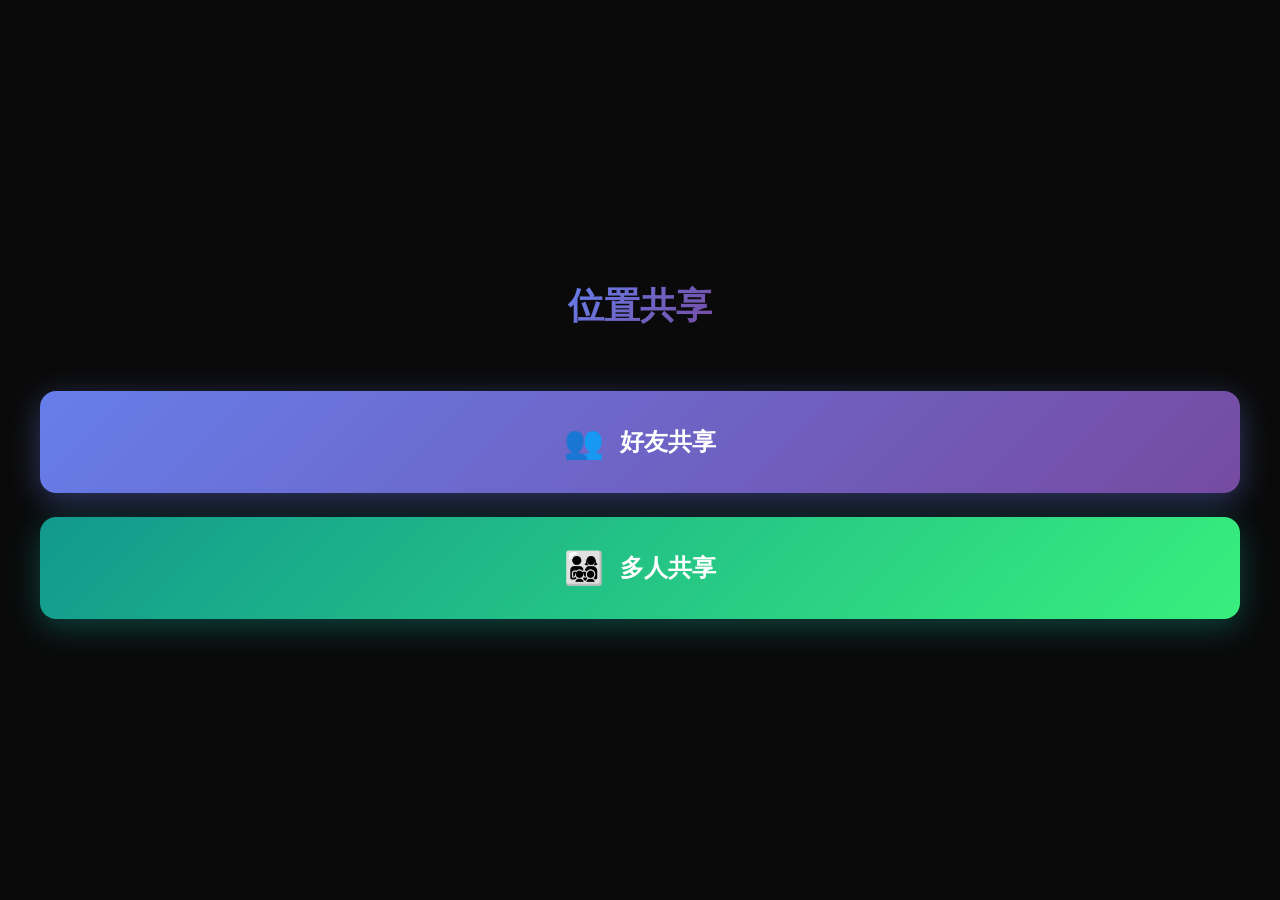
==== app/src/main/assets/web/index.html @ d7f30a49 "Initial commit: Location Share App" ====
<!DOCTYPE html>
<html lang="zh-CN">
<head>
    <meta charset="UTF-8">
    <meta name="viewport" content="width=device-width, initial-scale=1.0, user-scalable=no">
    <title>位置共享</title>
    <link rel="stylesheet" href="style.css">
</head>
<body>
    <div id="app">
        <!-- 主菜单 -->
        <div id="main-menu" class="page active">
            <h1 class="title">位置共享</h1>
            <div class="menu-buttons">
                <button class="btn-primary" onclick="enterPairMode()">
                    <span class="icon">👥</span>
                    <span class="text">好友共享</span>
                </button>
                <button class="btn-secondary" onclick="enterMultiMode()">
                    <span class="icon">👨‍👩‍👧‍👦</span>
                    <span class="text">多人共享</span>
                </button>
            </div>
        </div>

        <!-- 好友模式 -->
        <div id="pair-mode" class="page">
            <div class="header">
                <button class="btn-back" onclick="backToMenu()">← 返回</button>
                <h2>好友共享</h2>
            </div>

            <div class="content">
                <div class="input-group">
                    <input type="text" id="userName" placeholder="你的名字" maxlength="10">
                </div>

                <div class="action-buttons">
                    <button class="btn-action" onclick="generatePairCode()">生成配对码</button>
                    <button class="btn-action" onclick="showInputCode()">输入配对码</button>
                </div>

                <div id="pair-code-display" class="code-display hidden">
                    <div class="code">----</div>
                    <div class="hint">告诉对方输入此配对码添加你为好友</div>
                </div>

                <div class="friends-section">
                    <div class="section-header" onclick="toggleFriends()">
                        <span>好友列表</span>
                        <span id="friend-count">(0)</span>
                        <span id="expand-icon">▼</span>
                    </div>
                    <div id="friends-list" class="friends-list">
                        <!-- 好友列表动态生成 -->
                    </div>
                </div>

                <div class="share-controls">
                    <button id="btn-share" class="btn-share" onclick="toggleSharing()">开始共享</button>
                    <button id="btn-stop" class="btn-stop hidden" onclick="stopSharing()">停止共享</button>
                </div>
            </div>
        </div>

        <!-- 多人模式 -->
        <div id="multi-mode" class="page">
            <div class="header">
                <button class="btn-back" onclick="backToMenu()">← 返回</button>
                <h2>多人共享</h2>
            </div>

            <div class="content">
                <div class="input-group">
                    <input type="text" id="multiUserName" placeholder="你的名字" maxlength="10">
                </div>
                <div class="input-group">
                    <input type="text" id="roomId" placeholder="房间号" maxlength="20">
                </div>

                <div class="share-controls">
                    <button id="btn-multi-share" class="btn-share" onclick="startMultiSharing()">加入房间</button>
                    <button id="btn-multi-stop" class="btn-stop hidden" onclick="stopSharing()">退出房间</button>
                </div>
            </div>
        </div>

        <!-- 地图容器（浮动在底部） -->
        <div id="map-container" class="map-container hidden">
            <div class="map-controls">
                <button class="btn-map-control" onclick="toggleFollow()">
                    <span id="follow-icon">📍</span>
                </button>
            </div>
        </div>
    </div>

    <!-- 输入配对码弹窗 -->
    <div id="input-code-modal" class="modal hidden">
        <div class="modal-content">
            <h3>输入配对码</h3>
            <input type="number" id="input-code" placeholder="6位数字" maxlength="6">
            <div class="modal-buttons">
                <button onclick="hideModal()">取消</button>
                <button onclick="submitPairCode()">添加</button>
            </div>
        </div>
    </div>

    <!-- 状态提示 -->
    <div id="toast" class="toast hidden"></div>

    <script src="app.js"></script>
</body>
</html>
---- app/src/main/assets/web/style.css ----
* {
    margin: 0;
    padding: 0;
    box-sizing: border-box;
}

body {
    font-family: -apple-system, BlinkMacSystemFont, 'Segoe UI', Roboto, sans-serif;
    background: #0a0a0a;
    color: #fff;
    height: 100vh;
    overflow: hidden;
}

#app {
    height: 100vh;
    position: relative;
}

/* 页面切换 */
.page {
    position: fixed;
    top: 0;
    left: 0;
    width: 100%;
    height: 100%;
    display: none;
    flex-direction: column;
    background: #0a0a0a;
    z-index: 10;
}

.page.active {
    display: flex;
}

/* 非主菜单页面留出底部地图空间 */
.page:not(#main-menu) {
    height: 55%;
    overflow-y: auto;
}

/* 主菜单 - 全屏 */
#main-menu {
    justify-content: center;
    align-items: center;
    padding: 40px;
    height: 100% !important;
}

.title {
    font-size: 36px;
    font-weight: bold;
    margin-bottom: 60px;
    text-align: center;
    background: linear-gradient(135deg, #667eea 0%, #764ba2 100%);
    -webkit-background-clip: text;
    -webkit-text-fill-color: transparent;
}

.menu-buttons {
    width: 100%;
    display: flex;
    flex-direction: column;
    gap: 24px;
}

.menu-buttons button {
    width: 100%;
    padding: 32px;
    border: none;
    border-radius: 16px;
    font-size: 24px;
    font-weight: 600;
    color: #fff;
    display: flex;
    align-items: center;
    justify-content: center;
    gap: 16px;
    cursor: pointer;
    transition: transform 0.2s, box-shadow 0.2s;
}

.menu-buttons button:active {
    transform: scale(0.98);
}

.btn-primary {
    background: linear-gradient(135deg, #667eea 0%, #764ba2 100%);
    box-shadow: 0 8px 32px rgba(102, 126, 234, 0.4);
}

.btn-secondary {
    background: linear-gradient(135deg, #11998e 0%, #38ef7d 100%);
    box-shadow: 0 8px 32px rgba(17, 153, 142, 0.4);
}

.icon {
    font-size: 32px;
}

/* 子页面 */
.header {
    display: flex;
    align-items: center;
    padding: 16px 20px;
    border-bottom: 1px solid #222;
    background: #111;
}

.header h2 {
    flex: 1;
    text-align: center;
    font-size: 18px;
    font-weight: 600;
}

.btn-back {
    background: none;
    border: none;
    color: #667eea;
    font-size: 16px;
    cursor: pointer;
    padding: 8px;
}

.content {
    flex: 1;
    padding: 20px;
    overflow-y: auto;
}

/* 输入框 */
.input-group {
    margin-bottom: 16px;
}

.input-group input {
    width: 100%;
    padding: 16px 20px;
    border: 1px solid #333;
    border-radius: 12px;
    background: #1a1a1a;
    color: #fff;
    font-size: 16px;
    outline: none;
    transition: border-color 0.2s;
}

.input-group input:focus {
    border-color: #667eea;
}

.input-group input::placeholder {
    color: #666;
}

/* 操作按钮 */
.action-buttons {
    display: flex;
    gap: 12px;
    margin-bottom: 20px;
}

.btn-action {
    flex: 1;
    padding: 16px;
    border: 1px solid #444;
    border-radius: 12px;
    background: #1a1a1a;
    color: #fff;
    font-size: 15px;
    cursor: pointer;
    transition: all 0.2s;
}

.btn-action:active {
    background: #2a2a2a;
}

/* 配对码显示 */
.code-display {
    background: linear-gradient(135deg, #1a1a2e 0%, #16213e 100%);
    border-radius: 16px;
    padding: 24px;
    margin-bottom: 20px;
    text-align: center;
    border: 1px solid #333;
}

.code-display.hidden {
    display: none;
}

.code {
    font-size: 48px;
    font-weight: bold;
    color: #38ef7d;
    letter-spacing: 8px;
    margin-bottom: 8px;
    font-family: 'Courier New', monospace;
}

.hint {
    font-size: 13px;
    color: #888;
}

/* 好友列表 */
.friends-section {
    background: #1a1a1a;
    border-radius: 16px;
    overflow: hidden;
    margin-bottom: 20px;
}

.section-header {
    display: flex;
    align-items: center;
    padding: 16px 20px;
    cursor: pointer;
    user-select: none;
}

.section-header span:first-child {
    flex: 1;
    font-weight: 600;
}

.section-header span:last-child {
    color: #666;
    transition: transform 0.2s;
}

.friends-list {
    max-height: 200px;
    overflow-y: auto;
}

.friends-list.collapsed {
    display: none;
}

.friend-item {
    display: flex;
    align-items: center;
    padding: 14px 20px;
    border-top: 1px solid #2a2a2a;
    cursor: pointer;
    transition: background 0.2s;
}

.friend-item:hover {
    background: #252525;
}

.friend-item.selected {
    background: rgba(102, 126, 234, 0.2);
}

.friend-avatar {
    width: 40px;
    height: 40px;
    border-radius: 50%;
    background: linear-gradient(135deg, #667eea 0%, #764ba2 100%);
    display: flex;
    align-items: center;
    justify-content: center;
    font-size: 18px;
    margin-right: 14px;
}

.friend-info {
    flex: 1;
}

.friend-name {
    font-weight: 500;
    margin-bottom: 2px;
}

.friend-status {
    font-size: 12px;
    color: #666;
}

.friend-delete {
    color: #ff4757;
    padding: 8px 12px;
    cursor: pointer;
}

/* 共享控制 */
.share-controls {
    display: flex;
    gap: 12px;
}

.btn-share, .btn-stop {
    flex: 1;
    padding: 18px;
    border: none;
    border-radius: 12px;
    font-size: 16px;
    font-weight: 600;
    color: #fff;
    cursor: pointer;
    transition: all 0.2s;
}

.btn-share {
    background: linear-gradient(135deg, #667eea 0%, #764ba2 100%);
}

.btn-share:disabled {
    background: #333;
    color: #666;
}

.btn-stop {
    background: #ff4757;
}

.hidden {
    display: none !important;
}

/* 地图容器显示 */
.map-container.visible {
    display: block !important;
}

/* 地图容器 */
.map-container {
    position: absolute;
    bottom: 0;
    left: 0;
    right: 0;
    height: 45%;
    background: #1a1a1a;
    border-radius: 24px 24px 0 0;
    overflow: hidden;
    z-index: 1;
}

/* 地图容器显示 */
.map-container.visible {
    display: block !important;
}

.map-controls {
    position: absolute;
    right: 16px;
    bottom: 100px;
    z-index: 100;
}

.btn-map-control {
    width: 48px;
    height: 48px;
    border-radius: 50%;
    border: none;
    background: #fff;
    box-shadow: 0 4px 16px rgba(0,0,0,0.3);
    font-size: 24px;
    cursor: pointer;
    display: flex;
    align-items: center;
    justify-content: center;
}

/* 弹窗 */
.modal {
    position: fixed;
    top: 0;
    left: 0;
    width: 100%;
    height: 100%;
    background: rgba(0,0,0,0.8);
    display: flex;
    align-items: center;
    justify-content: center;
    z-index: 1000;
}

.modal-content {
    background: #1a1a1a;
    border-radius: 20px;
    padding: 28px;
    width: 80%;
    max-width: 320px;
}

.modal-content h3 {
    margin-bottom: 20px;
    text-align: center;
}

.modal-content input {
    width: 100%;
    padding: 16px;
    border: 1px solid #333;
    border-radius: 12px;
    background: #0a0a0a;
    color: #fff;
    font-size: 24px;
    text-align: center;
    letter-spacing: 4px;
    margin-bottom: 20px;
}

.modal-buttons {
    display: flex;
    gap: 12px;
}

.modal-buttons button {
    flex: 1;
    padding: 14px;
    border: none;
    border-radius: 12px;
    font-size: 16px;
    cursor: pointer;
}

.modal-buttons button:first-child {
    background: #333;
    color: #fff;
}

.modal-buttons button:last-child {
    background: linear-gradient(135deg, #667eea 0%, #764ba2 100%);
    color: #fff;
}

/* Toast提示 */
.toast {
    position: fixed;
    top: 100px;
    left: 50%;
    transform: translateX(-50%);
    background: rgba(0,0,0,0.9);
    color: #fff;
    padding: 12px 24px;
    border-radius: 24px;
    font-size: 14px;
    z-index: 2000;
    animation: fadeIn 0.3s;
}

@keyframes fadeIn {
    from { opacity: 0; transform: translateX(-50%) translateY(-10px); }
    to { opacity: 1; transform: translateX(-50%) translateY(0); }
}

/* 滚动条美化 */
::-webkit-scrollbar {
    width: 4px;
}

::-webkit-scrollbar-track {
    background: transparent;
}

::-webkit-scrollbar-thumb {
    background: #444;
    border-radius: 2px;
}
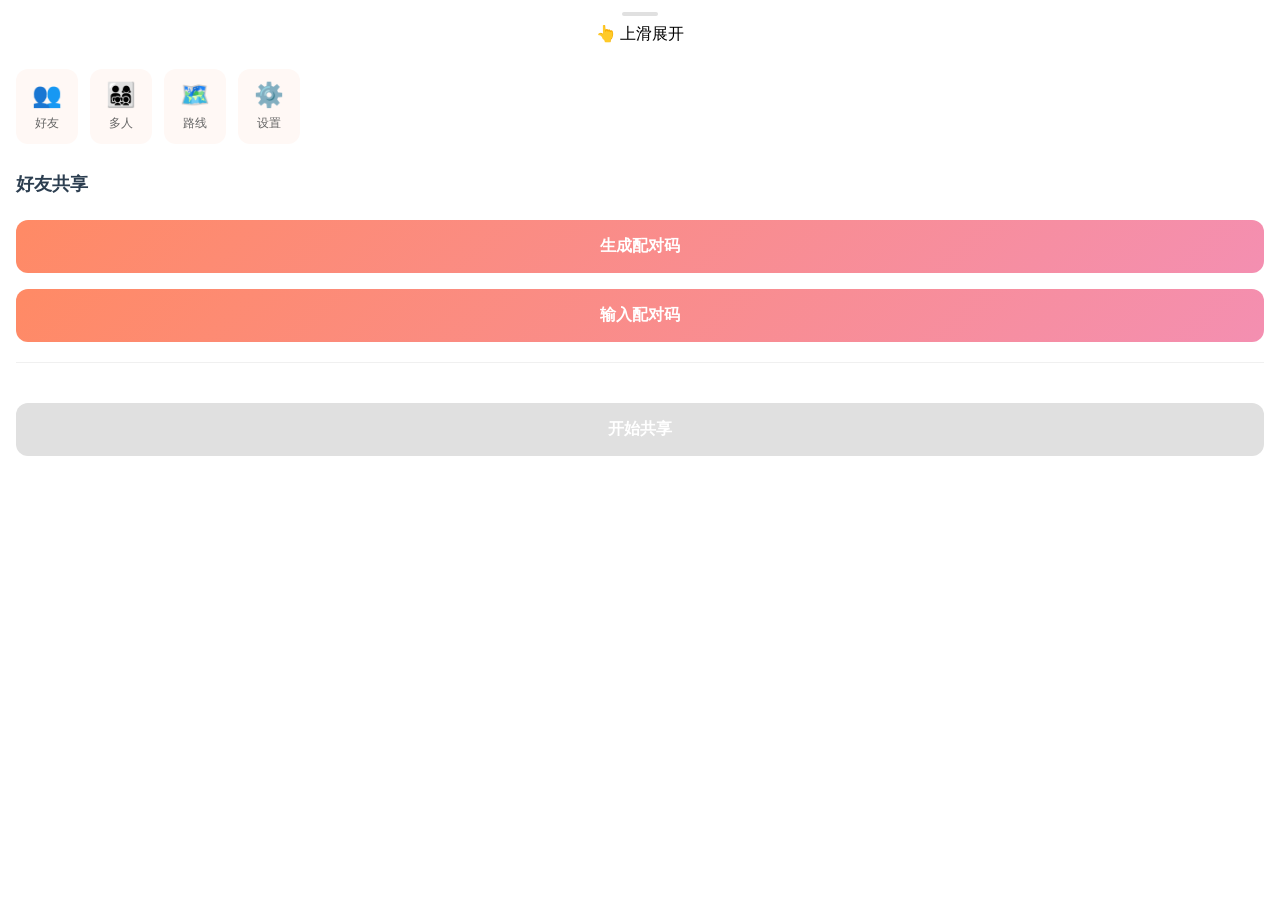
==== commit 89775452: "优化抽屉交互：添加折叠状态禁止内部滚动和点击动画反馈 - 折叠时禁用 quick-actions 和 panel 的 pointer-events - 保留按钮点击交互能力 - 添加 action-c" ====
--- a/app/src/main/assets/web/index.html
+++ b/app/src/main/assets/web/index.html
@@ -3,113 +3,330 @@
 <head>
     <meta charset="UTF-8">
     <meta name="viewport" content="width=device-width, initial-scale=1.0, user-scalable=no">
-    <title>位置共享</title>
-    <link rel="stylesheet" href="style.css">
+    <title>Together</title>
+    <style>
+        * { margin: 0; padding: 0; box-sizing: border-box; -webkit-tap-highlight-color: transparent; }
+        body {
+            font-family: -apple-system, BlinkMacSystemFont, 'Segoe UI', sans-serif;
+            background: white;
+            min-height: 500px;
+        }
+        .sheet-handle {
+            padding: 12px;
+            text-align: center;
+            cursor: pointer;
+            background: white;
+            touch-action: pan-y;
+        }
+        .handle-bar {
+            width: 36px;
+            height: 4px;
+            background: #E0E0E0;
+            border-radius: 2px;
+            margin: 0 auto 8px;
+        }
+        .quick-actions {
+            display: flex;
+            gap: 12px;
+            padding: 12px 16px;
+            overflow-x: auto;
+        }
+        /* 抽屉折叠时，禁止内部元素滚动 */
+        .sheet-collapsed .quick-actions,
+        .sheet-collapsed .panel {
+            pointer-events: none;
+        }
+        /* 但按钮仍然可以点击 */
+        .sheet-collapsed .action-chip,
+        .sheet-collapsed .btn {
+            pointer-events: auto;
+        }
+        .action-chip {
+            flex-shrink: 0;
+            display: flex;
+            flex-direction: column;
+            align-items: center;
+            gap: 6px;
+            padding: 12px 16px;
+            border: none;
+            border-radius: 12px;
+            background: #FFF8F5;
+            cursor: pointer;
+            transition: transform 0.15s, background 0.15s;
+        }
+        .action-chip:active {
+            transform: scale(0.92);
+            background: #FFEDE5;
+        }
+        .chip-icon { font-size: 24px; }
+        .chip-text { font-size: 12px; color: #666; }
+        .panel { padding: 16px; }
+        .panel-title {
+            font-size: 18px;
+            font-weight: 700;
+            margin-bottom: 16px;
+            color: #2C3E50;
+        }
+        .hidden { display: none; }
+        .btn {
+            width: 100%;
+            padding: 16px;
+            margin: 8px 0;
+            border: none;
+            border-radius: 12px;
+            background: linear-gradient(135deg, #FF8A65, #F48FB1);
+            color: white;
+            font-size: 16px;
+            font-weight: 600;
+            cursor: pointer;
+            transition: transform 0.15s, box-shadow 0.15s;
+        }
+        .btn:active:not(:disabled) {
+            transform: scale(0.96);
+            box-shadow: 0 4px 12px rgba(255, 138, 101, 0.4);
+        }
+        .btn:disabled {
+            background: #E0E0E0;
+            cursor: not-allowed;
+        }
+        .input-group {
+            margin: 12px 0;
+        }
+        .input-group input {
+            width: 100%;
+            padding: 14px;
+            border: 1.5px solid #E8E8E8;
+            border-radius: 12px;
+            font-size: 14px;
+            transition: border-color 0.2s;
+        }
+        .input-group input:focus {
+            outline: none;
+            border-color: #FF8A65;
+        }
+        .friend-item {
+            padding: 14px 16px;
+            border-bottom: 1px solid #eee;
+            cursor: pointer;
+            display: flex;
+            align-items: center;
+            gap: 12px;
+            transition: background 0.15s;
+        }
+        .friend-item:active {
+            background: #FFF5F2;
+        }
+        .friend-avatar {
+            width: 40px;
+            height: 40px;
+            border-radius: 50%;
+            background: linear-gradient(135deg, #4DB6AC, #80CBC4);
+            display: flex;
+            align-items: center;
+            justify-content: center;
+            color: white;
+            font-weight: 600;
+        }
+        .friend-name {
+            font-weight: 600;
+            color: #2C3E50;
+        }
+        .friend-status {
+            font-size: 12px;
+            color: #999;
+        }
+        .friend-selected {
+            background: #FFF5F2;
+            border-left: 3px solid #FF8A65;
+        }
+    </style>
 </head>
 <body>
-    <div id="app">
-        <!-- 主菜单 -->
-        <div id="main-menu" class="page active">
-            <h1 class="title">位置共享</h1>
-            <div class="menu-buttons">
-                <button class="btn-primary" onclick="enterPairMode()">
-                    <span class="icon">👥</span>
-                    <span class="text">好友共享</span>
-                </button>
-                <button class="btn-secondary" onclick="enterMultiMode()">
-                    <span class="icon">👨‍👩‍👧‍👦</span>
-                    <span class="text">多人共享</span>
-                </button>
+    <div class="sheet-handle" onclick="toggleSheet()">
+        <div class="handle-bar"></div>
+        <div id="hint">👆 上滑展开</div>
+    </div>
+
+    <div id="sheet-content">
+        <div class="quick-actions">
+            <button class="action-chip" onclick="showPair()">
+                <span class="chip-icon">👥</span>
+                <span class="chip-text">好友</span>
+            </button>
+            <button class="action-chip" onclick="showMulti()">
+                <span class="chip-icon">👨‍👩‍👧‍👦</span>
+                <span class="chip-text">多人</span>
+            </button>
+            <button class="action-chip" onclick="showRoutes()">
+                <span class="chip-icon">🗺️</span>
+                <span class="chip-text">路线</span>
+            </button>
+            <button class="action-chip" onclick="showProfile()">
+                <span class="chip-icon">⚙️</span>
+                <span class="chip-text">设置</span>
+            </button>
+        </div>
+
+        <div id="pair-panel" class="panel">
+            <div class="panel-title">好友共享</div>
+            <button class="btn" onclick="generateCode()">生成配对码</button>
+            <button class="btn" onclick="showPairDialog()">输入配对码</button>
+            <div id="code-display" class="hidden" style="text-align: center; padding: 20px; background: #FFF5F2; border-radius: 12px; margin: 12px 0;">
+                <div id="code" style="font-size: 32px; font-weight: bold; color: #FF8A65; letter-spacing: 8px;">------</div>
+                <div style="font-size: 12px; color: #999; margin-top: 8px;">告诉对方输入此配对码</div>
+            </div>
+            <div id="friends-list" style="margin-top: 12px; border-top: 1px solid #f0f0f0;"></div>
+        </div>
+
+        <div id="multi-panel" class="panel hidden">
+            <div class="panel-title">多人共享</div>
+            <div class="input-group">
+                <input type="text" id="room-id" placeholder="房间号" oninput="updateBtn()">
+            </div>
+            <div class="input-group">
+                <input type="text" id="user-name" placeholder="你的名字">
             </div>
         </div>
 
-        <!-- 好友模式 -->
-        <div id="pair-mode" class="page">
-            <div class="header">
-                <button class="btn-back" onclick="backToMenu()">← 返回</button>
-                <h2>好友共享</h2>
-            </div>
-
-            <div class="content">
-                <div class="input-group">
-                    <input type="text" id="userName" placeholder="你的名字" maxlength="10">
-                </div>
-
-                <div class="action-buttons">
-                    <button class="btn-action" onclick="generatePairCode()">生成配对码</button>
-                    <button class="btn-action" onclick="showInputCode()">输入配对码</button>
-                </div>
-
-                <div id="pair-code-display" class="code-display hidden">
-                    <div class="code">----</div>
-                    <div class="hint">告诉对方输入此配对码添加你为好友</div>
-                </div>
-
-                <div class="friends-section">
-                    <div class="section-header" onclick="toggleFriends()">
-                        <span>好友列表</span>
-                        <span id="friend-count">(0)</span>
-                        <span id="expand-icon">▼</span>
-                    </div>
-                    <div id="friends-list" class="friends-list">
-                        <!-- 好友列表动态生成 -->
-                    </div>
-                </div>
-
-                <div class="share-controls">
-                    <button id="btn-share" class="btn-share" onclick="toggleSharing()">开始共享</button>
-                    <button id="btn-stop" class="btn-stop hidden" onclick="stopSharing()">停止共享</button>
-                </div>
-            </div>
-        </div>
-
-        <!-- 多人模式 -->
-        <div id="multi-mode" class="page">
-            <div class="header">
-                <button class="btn-back" onclick="backToMenu()">← 返回</button>
-                <h2>多人共享</h2>
-            </div>
-
-            <div class="content">
-                <div class="input-group">
-                    <input type="text" id="multiUserName" placeholder="你的名字" maxlength="10">
-                </div>
-                <div class="input-group">
-                    <input type="text" id="roomId" placeholder="房间号" maxlength="20">
-                </div>
-
-                <div class="share-controls">
-                    <button id="btn-multi-share" class="btn-share" onclick="startMultiSharing()">加入房间</button>
-                    <button id="btn-multi-stop" class="btn-stop hidden" onclick="stopSharing()">退出房间</button>
-                </div>
-            </div>
-        </div>
-
-        <!-- 地图容器（浮动在底部） -->
-        <div id="map-container" class="map-container hidden">
-            <div class="map-controls">
-                <button class="btn-map-control" onclick="toggleFollow()">
-                    <span id="follow-icon">📍</span>
-                </button>
-            </div>
+        <div class="panel">
+            <button class="btn" id="share-btn" onclick="toggleShare()" disabled>开始共享</button>
         </div>
     </div>
 
-    <!-- 输入配对码弹窗 -->
-    <div id="input-code-modal" class="modal hidden">
-        <div class="modal-content">
-            <h3>输入配对码</h3>
-            <input type="number" id="input-code" placeholder="6位数字" maxlength="6">
-            <div class="modal-buttons">
-                <button onclick="hideModal()">取消</button>
-                <button onclick="submitPairCode()">添加</button>
-            </div>
-        </div>
-    </div>
-
-    <!-- 状态提示 -->
-    <div id="toast" class="toast hidden"></div>
-
-    <script src="app.js"></script>
+    <script>
+        let currentMode = 'none';
+        let isSharing = false;
+        let selectedFriend = null;
+        let isExpanded = false;
+
+        function toggleSheet() {
+            if (window.AndroidBridge) {
+                AndroidBridge.toggleSheet();
+            }
+        }
+
+        window.onSheetState = function(state) {
+            isExpanded = (state === 'expanded');
+            document.getElementById('hint').textContent = isExpanded ? '👇 下滑收起' : '👆 上滑展开';
+
+            // 根据展开状态设置样式
+            const body = document.body;
+            if (isExpanded) {
+                body.classList.remove('sheet-collapsed');
+            } else {
+                body.classList.add('sheet-collapsed');
+            }
+        };
+
+        function showPair() {
+            currentMode = 'pair';
+            document.getElementById('pair-panel').classList.remove('hidden');
+            document.getElementById('multi-panel').classList.add('hidden');
+            updateBtn();
+            loadFriends();
+        }
+
+        function showMulti() {
+            currentMode = 'multi';
+            document.getElementById('pair-panel').classList.add('hidden');
+            document.getElementById('multi-panel').classList.remove('hidden');
+            updateBtn();
+        }
+
+        function showRoutes() {
+            if (window.AndroidBridge) AndroidBridge.showRouteManager();
+        }
+
+        function showProfile() {
+            if (window.AndroidBridge) AndroidBridge.showProfile();
+        }
+
+        function generateCode() {
+            if (window.AndroidBridge) AndroidBridge.generatePairCode('');
+        }
+
+        window.onPairCode = function(code) {
+            document.getElementById('code').textContent = code;
+            document.getElementById('code-display').classList.remove('hidden');
+        };
+
+        function showPairDialog() {
+            const code = prompt('输入6位配对码');
+            if (code && code.length === 6 && window.AndroidBridge) {
+                AndroidBridge.pairWithCode(code, '');
+            }
+        }
+
+        function loadFriends() {
+            if (window.AndroidBridge) AndroidBridge.loadFriends();
+        }
+
+        window.onFriends = function(json) {
+            const friends = JSON.parse(json);
+            const list = document.getElementById('friends-list');
+            if (friends.length === 0) {
+                list.innerHTML = '<div style="text-align: center; color: #999; padding: 20px;">暂无好友，点击"生成配对码"添加</div>';
+            } else {
+                list.innerHTML = friends.map(f => `
+                    <div class="friend-item ${selectedFriend?.friendId === f.friendId ? 'friend-selected' : ''}" onclick="selectFriend('${f.friendId}', '${f.pairRoomId}', '${f.friendName}')">
+                        <div class="friend-avatar">${f.friendName.charAt(0)}</div>
+                        <div>
+                            <div class="friend-name">${f.friendName}</div>
+                            <div class="friend-status">点击开始共享</div>
+                        </div>
+                    </div>
+                `).join('');
+            }
+        };
+
+        function selectFriend(id, roomId, name) {
+            selectedFriend = { friendId: id, pairRoomId: roomId, friendName: name };
+            // 更新选中样式
+            document.querySelectorAll('.friend-item').forEach(el => {
+                el.classList.remove('friend-selected');
+            });
+            event.currentTarget.classList.add('friend-selected');
+            updateBtn();
+        }
+
+        function toggleShare() {
+            if (isSharing) {
+                if (window.AndroidBridge) AndroidBridge.stopSharing();
+            } else {
+                const name = document.getElementById('user-name')?.value || '';
+                if (currentMode === 'pair' && selectedFriend) {
+                    if (window.AndroidBridge) AndroidBridge.startPairSharing(name, selectedFriend.pairRoomId);
+                } else if (currentMode === 'multi') {
+                    const roomId = document.getElementById('room-id').value;
+                    if (roomId && window.AndroidBridge) AndroidBridge.startMultiSharing(name, roomId);
+                }
+            }
+        }
+
+        function updateBtn() {
+            const btn = document.getElementById('share-btn');
+            btn.textContent = isSharing ? '停止共享' : '开始共享';
+            btn.style.background = isSharing ? '#FF6B6B' : '';
+
+            let canStart = false;
+            if (currentMode === 'pair' && selectedFriend) canStart = true;
+            if (currentMode === 'multi' && document.getElementById('room-id')?.value) canStart = true;
+
+            btn.disabled = !isSharing && !canStart;
+        }
+
+        window.onShareState = function(sharing) {
+            isSharing = sharing;
+            updateBtn();
+        };
+
+        window.onUserJoin = function(name) {
+            // 可以显示toast提示
+        };
+
+        window.onNewFriend = function(name) {
+            loadFriends();
+        };
+    </script>
 </body>
 </html>
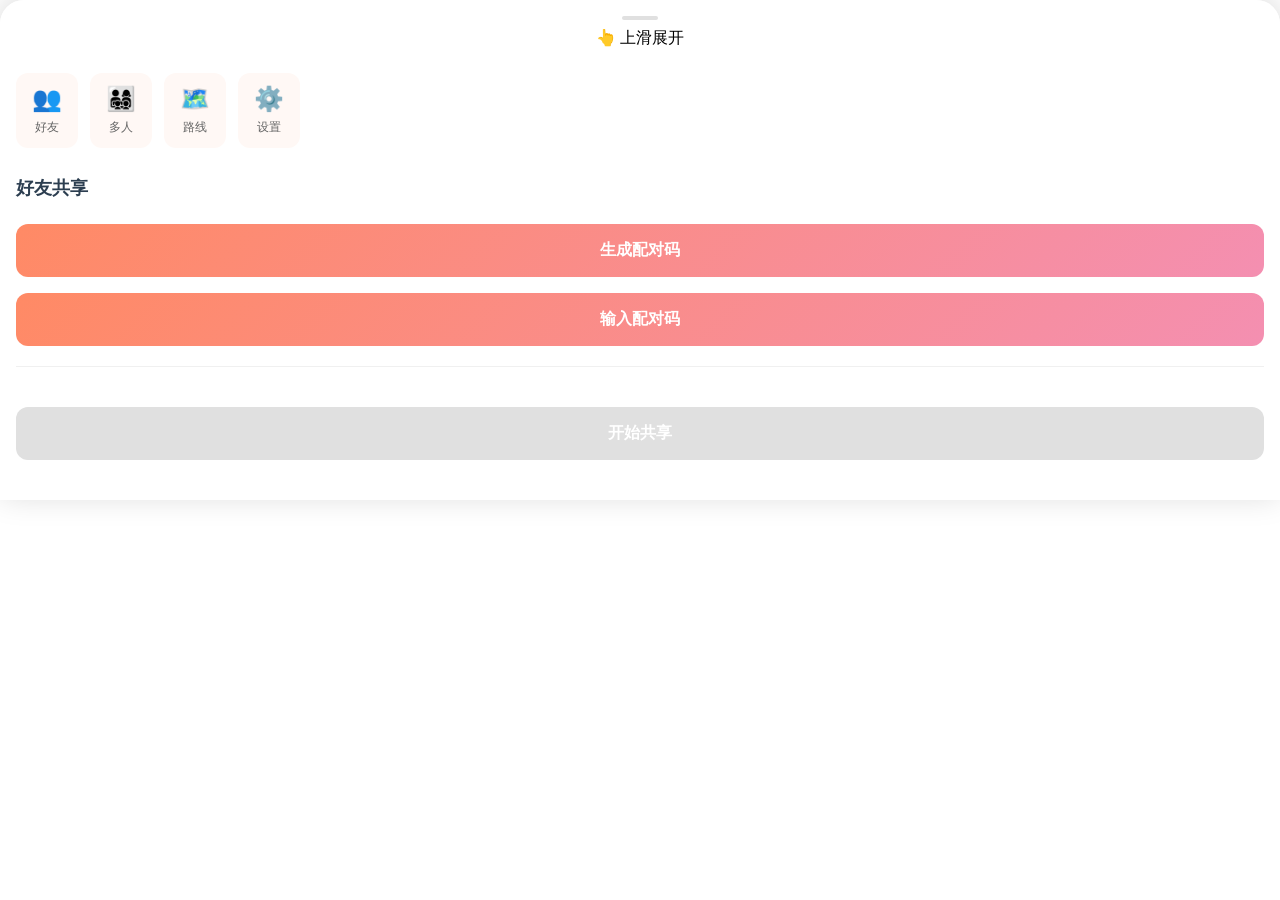
==== commit a00d319e: "添加地图点击信息窗口和房间用户列表功能 - 点击地图标记显示悬浮窗，展示用户名称、速度(km/h)和方向 - 多人共享面板显示房间内所有用户列表 - 点击列表用户同步移动地图到该位置并显示悬浮窗 - " ====
--- a/app/src/main/assets/web/index.html
+++ b/app/src/main/assets/web/index.html
@@ -6,17 +6,21 @@
     <title>Together</title>
     <style>
         * { margin: 0; padding: 0; box-sizing: border-box; -webkit-tap-highlight-color: transparent; }
+        html { background: transparent; }
         body {
             font-family: -apple-system, BlinkMacSystemFont, 'Segoe UI', sans-serif;
             background: white;
             min-height: 500px;
+            border-radius: 24px 24px 0 0;
+            box-shadow: 0 -4px 32px rgba(0, 0, 0, 0.15);
         }
         .sheet-handle {
-            padding: 12px;
+            padding: 16px 12px 12px;
             text-align: center;
             cursor: pointer;
             background: white;
             touch-action: pan-y;
+            border-radius: 24px 24px 0 0;
         }
         .handle-bar {
             width: 36px;
@@ -139,9 +143,187 @@
             background: #FFF5F2;
             border-left: 3px solid #FF8A65;
         }
+        /* 地图信息窗口 */
+        .map-info-window {
+            position: fixed;
+            top: 50%;
+            left: 50%;
+            transform: translate(-50%, -50%) scale(0.9);
+            background: white;
+            border-radius: 16px;
+            padding: 20px;
+            min-width: 200px;
+            box-shadow: 0 8px 32px rgba(0, 0, 0, 0.2);
+            z-index: 1000;
+            opacity: 0;
+            pointer-events: none;
+            transition: all 0.2s ease-out;
+        }
+        .map-info-window.show {
+            opacity: 1;
+            pointer-events: auto;
+            transform: translate(-50%, -50%) scale(1);
+        }
+        .info-header {
+            display: flex;
+            align-items: center;
+            gap: 12px;
+            margin-bottom: 16px;
+        }
+        .info-avatar {
+            width: 48px;
+            height: 48px;
+            border-radius: 50%;
+            background: linear-gradient(135deg, #4DB6AC, #80CBC4);
+            display: flex;
+            align-items: center;
+            justify-content: center;
+            color: white;
+            font-size: 20px;
+            font-weight: 600;
+        }
+        .info-name {
+            font-size: 18px;
+            font-weight: 700;
+            color: #2C3E50;
+        }
+        .info-status {
+            font-size: 12px;
+            color: #999;
+            margin-top: 2px;
+        }
+        .info-stats {
+            display: grid;
+            grid-template-columns: 1fr 1fr;
+            gap: 12px;
+        }
+        .stat-item {
+            background: #F8F9FA;
+            border-radius: 12px;
+            padding: 12px;
+            text-align: center;
+        }
+        .stat-value {
+            font-size: 20px;
+            font-weight: 700;
+            color: #FF8A65;
+            margin-bottom: 4px;
+        }
+        .stat-label {
+            font-size: 11px;
+            color: #999;
+        }
+        .info-close {
+            position: absolute;
+            top: 12px;
+            right: 12px;
+            width: 28px;
+            height: 28px;
+            border: none;
+            border-radius: 50%;
+            background: #F0F0F0;
+            color: #666;
+            font-size: 16px;
+            cursor: pointer;
+            display: flex;
+            align-items: center;
+            justify-content: center;
+        }
+        .info-close:active {
+            background: #E0E0E0;
+        }
+        .info-backdrop {
+            position: fixed;
+            top: 0;
+            left: 0;
+            right: 0;
+            bottom: 0;
+            background: rgba(0, 0, 0, 0.3);
+            z-index: 999;
+            opacity: 0;
+            pointer-events: none;
+            transition: opacity 0.2s;
+        }
+        .info-backdrop.show {
+            opacity: 1;
+            pointer-events: auto;
+        }
+        /* 房间用户列表 */
+        .room-users {
+            margin-top: 16px;
+            border-top: 1px solid #f0f0f0;
+            padding-top: 16px;
+        }
+        .room-users-title {
+            font-size: 14px;
+            font-weight: 600;
+            color: #666;
+            margin-bottom: 12px;
+        }
+        .room-user-item {
+            display: flex;
+            align-items: center;
+            padding: 12px;
+            border-radius: 12px;
+            margin-bottom: 8px;
+            background: #F8F9FA;
+            cursor: pointer;
+            transition: background 0.15s;
+        }
+        .room-user-item:active {
+            background: #FFF5F2;
+        }
+        .room-user-avatar {
+            width: 36px;
+            height: 36px;
+            border-radius: 50%;
+            background: linear-gradient(135deg, #FF8A65, #F48FB1);
+            display: flex;
+            align-items: center;
+            justify-content: center;
+            color: white;
+            font-weight: 600;
+            margin-right: 12px;
+        }
+        .room-user-name {
+            flex: 1;
+            font-size: 14px;
+            color: #2C3E50;
+        }
+        .room-user-self {
+            font-size: 11px;
+            color: #FF8A65;
+            background: #FFF5F2;
+            padding: 2px 8px;
+            border-radius: 10px;
+        }
+        }
     </style>
 </head>
 <body>
+    <!-- 地图信息窗口 -->
+    <div class="info-backdrop" id="info-backdrop" onclick="closeInfoWindow()"></div>
+    <div class="map-info-window" id="map-info-window">
+        <button class="info-close" onclick="closeInfoWindow()">✕</button>
+        <div class="info-header">
+            <div class="info-avatar" id="info-avatar">?</div>
+            <div>
+                <div class="info-name" id="info-name">未知用户</div>
+                <div class="info-status">点击查看详情</div>
+            </div>
+        </div>
+        <div class="info-stats">
+            <div class="stat-item">
+                <div class="stat-value" id="info-speed">0</div>
+                <div class="stat-label">km/h</div>
+            </div>
+            <div class="stat-item">
+                <div class="stat-value" id="info-bearing">北</div>
+                <div class="stat-label">方向</div>
+            </div>
+        </div>
+    </div>
+
     <div class="sheet-handle" onclick="toggleSheet()">
         <div class="handle-bar"></div>
         <div id="hint">👆 上滑展开</div>
@@ -184,7 +366,11 @@
                 <input type="text" id="room-id" placeholder="房间号" oninput="updateBtn()">
             </div>
             <div class="input-group">
-                <input type="text" id="user-name" placeholder="你的名字">
+                <input type="text" id="user-name" placeholder="你的名字" oninput="updateBtn()">
+            </div>
+            <div id="room-users-list" class="room-users hidden">
+                <div class="room-users-title">房间成员</div>
+                <div id="room-users-container"></div>
             </div>
         </div>
 
@@ -198,6 +384,7 @@
         let isSharing = false;
         let selectedFriend = null;
         let isExpanded = false;
+        let roomUsers = new Map(); // 存储房间内用户信息 {userId: {name, lat, lng, speed, bearing}}
 
         function toggleSheet() {
             if (window.AndroidBridge) {
@@ -310,7 +497,7 @@
 
             let canStart = false;
             if (currentMode === 'pair' && selectedFriend) canStart = true;
-            if (currentMode === 'multi' && document.getElementById('room-id')?.value) canStart = true;
+            if (currentMode === 'multi' && document.getElementById('room-id')?.value && document.getElementById('user-name')?.value) canStart = true;
 
             btn.disabled = !isSharing && !canStart;
         }
@@ -327,6 +514,107 @@
         window.onNewFriend = function(name) {
             loadFriends();
         };
+
+        // 地图标记点击 - 显示信息窗口
+        window.onMarkerClicked = function(id, name, speed, bearing) {
+            document.getElementById('info-avatar').textContent = name.charAt(0);
+            document.getElementById('info-name').textContent = name;
+
+            // 速度 (m/s 转换为 km/h)
+            const speedKmh = Math.round(speed * 3.6);
+            document.getElementById('info-speed').textContent = speedKmh;
+
+            // 方向
+            const directions = ['北', '东北', '东', '东南', '南', '西南', '西', '西北'];
+            const index = Math.round(bearing / 45) % 8;
+            document.getElementById('info-bearing').textContent = directions[index] || '北';
+
+            document.getElementById('info-backdrop').classList.add('show');
+            document.getElementById('map-info-window').classList.add('show');
+        };
+
+        function closeInfoWindow() {
+            document.getElementById('info-backdrop').classList.remove('show');
+            document.getElementById('map-info-window').classList.remove('show');
+        }
+
+        // 接收位置更新并更新房间用户列表
+        window.onLocationUpdate = function(userId, lat, lng, name, speed, bearing) {
+            // 保存用户位置信息
+            roomUsers.set(userId, {
+                userId: userId,
+                name: name,
+                lat: lat,
+                lng: lng,
+                speed: speed || 0,
+                bearing: bearing || 0
+            });
+
+            // 如果当前在多人模式，更新用户列表显示
+            if (currentMode === 'multi' && isSharing) {
+                updateRoomUsersList();
+            }
+        };
+
+        // 更新房间用户列表UI
+        function updateRoomUsersList() {
+            const container = document.getElementById('room-users-container');
+            const listWrapper = document.getElementById('room-users-list');
+
+            if (roomUsers.size === 0) {
+                listWrapper.classList.add('hidden');
+                return;
+            }
+
+            listWrapper.classList.remove('hidden');
+            const myUserId = ''; // 自己的ID会在原生端过滤掉或标记
+
+            let html = '';
+            roomUsers.forEach((user, uid) => {
+                const isSelf = uid === 'self' || uid === ''; // 简单判断，实际需要用户ID
+                html += `
+                    <div class="room-user-item" onclick="onRoomUserClick('${uid}')">
+                        <div class="room-user-avatar">${user.name.charAt(0)}</div>
+                        <div class="room-user-name">${user.name}</div>
+                        ${isSelf ? '<span class="room-user-self">我</span>' : ''}
+                    </div>
+                `;
+            });
+            container.innerHTML = html;
+        }
+
+        // 点击房间用户
+        function onRoomUserClick(userId) {
+            const user = roomUsers.get(userId);
+            if (!user) return;
+
+            // 移动地图到该用户位置
+            if (window.AndroidBridge) {
+                AndroidBridge.moveToLocation(user.lat, user.lng);
+            }
+
+            // 显示信息窗口
+            document.getElementById('info-avatar').textContent = user.name.charAt(0);
+            document.getElementById('info-name').textContent = user.name;
+
+            const speedKmh = Math.round(user.speed * 3.6);
+            document.getElementById('info-speed').textContent = speedKmh;
+
+            const directions = ['北', '东北', '东', '东南', '南', '西南', '西', '西北'];
+            const index = Math.round(user.bearing / 45) % 8;
+            document.getElementById('info-bearing').textContent = directions[index] || '北';
+
+            document.getElementById('info-backdrop').classList.add('show');
+            document.getElementById('map-info-window').classList.add('show');
+        }
+
+        // 用户离开房间
+        window.onUserLeave = function(userId) {
+            roomUsers.delete(userId);
+            if (currentMode === 'multi' && isSharing) {
+                updateRoomUsersList();
+            }
+        };
     </script>
 </body>
 </html>
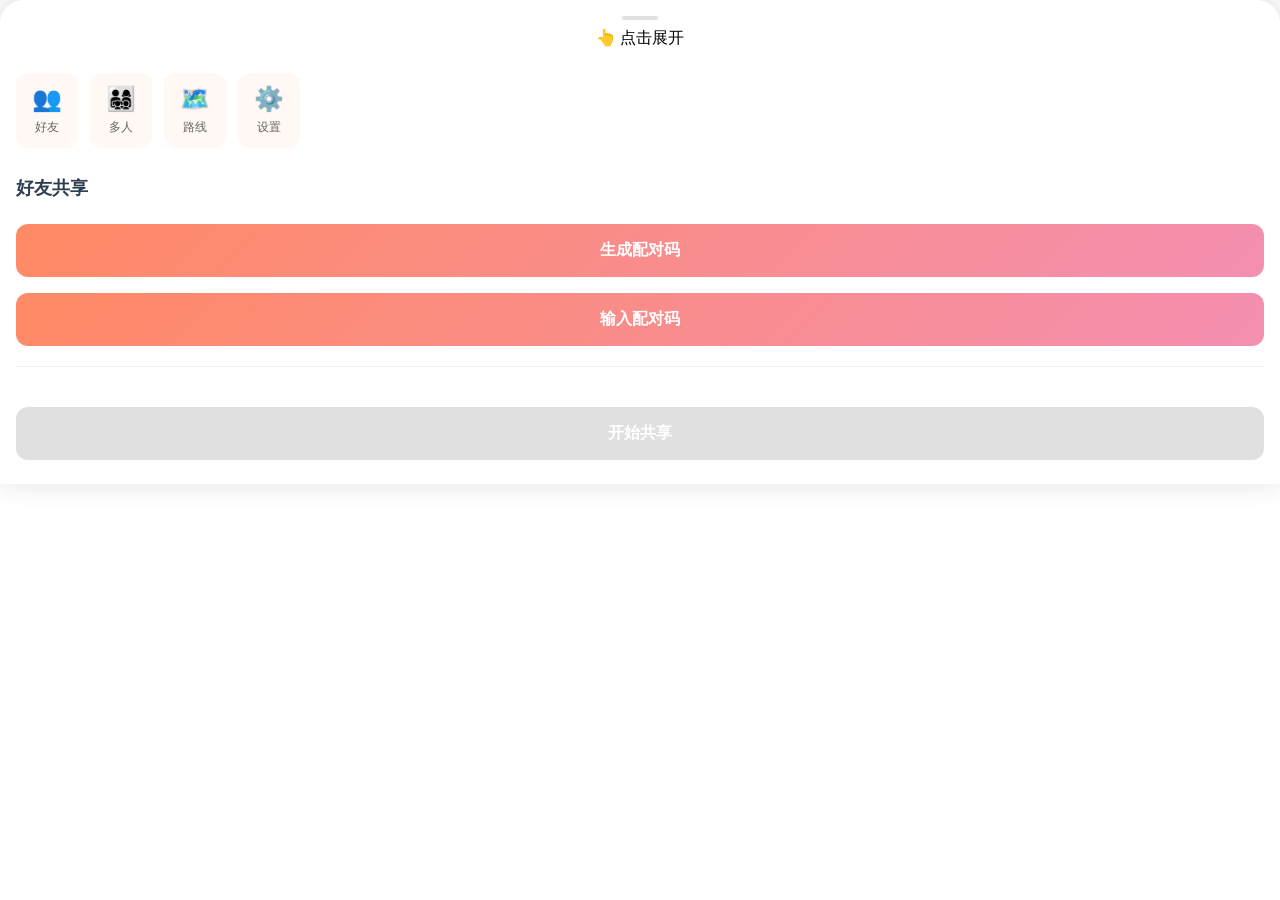
==== commit 6d8c7730: "优化抽屉UI和添加自动定位 - 抽屉改为圆角顶部 (24dp) - 调整抽屉高度为350dp - 修改提示文字为点击展开/收起 - 移除抽屉折叠时禁止内部滚动的限制 - 应用启动时自动定位一次当前位置" ====
--- a/app/src/main/assets/web/index.html
+++ b/app/src/main/assets/web/index.html
@@ -10,7 +10,7 @@
         body {
             font-family: -apple-system, BlinkMacSystemFont, 'Segoe UI', sans-serif;
             background: white;
-            min-height: 500px;
+            min-height: 350px;
             border-radius: 24px 24px 0 0;
             box-shadow: 0 -4px 32px rgba(0, 0, 0, 0.15);
         }
@@ -35,15 +35,10 @@
             padding: 12px 16px;
             overflow-x: auto;
         }
-        /* 抽屉折叠时，禁止内部元素滚动 */
-        .sheet-collapsed .quick-actions,
-        .sheet-collapsed .panel {
-            pointer-events: none;
-        }
-        /* 但按钮仍然可以点击 */
-        .sheet-collapsed .action-chip,
-        .sheet-collapsed .btn {
-            pointer-events: auto;
+        /* 抽屉内容区域 */
+        #sheet-content {
+            overflow-y: auto;
+            -webkit-overflow-scrolling: touch;
         }
         .action-chip {
             flex-shrink: 0;
@@ -326,7 +321,7 @@
 
     <div class="sheet-handle" onclick="toggleSheet()">
         <div class="handle-bar"></div>
-        <div id="hint">👆 上滑展开</div>
+        <div id="hint">👆 点击展开</div>
     </div>
 
     <div id="sheet-content">
@@ -394,7 +389,7 @@
 
         window.onSheetState = function(state) {
             isExpanded = (state === 'expanded');
-            document.getElementById('hint').textContent = isExpanded ? '👇 下滑收起' : '👆 上滑展开';
+            document.getElementById('hint').textContent = isExpanded ? '👇 点击收起' : '👆 点击展开';
 
             // 根据展开状态设置样式
             const body = document.body;
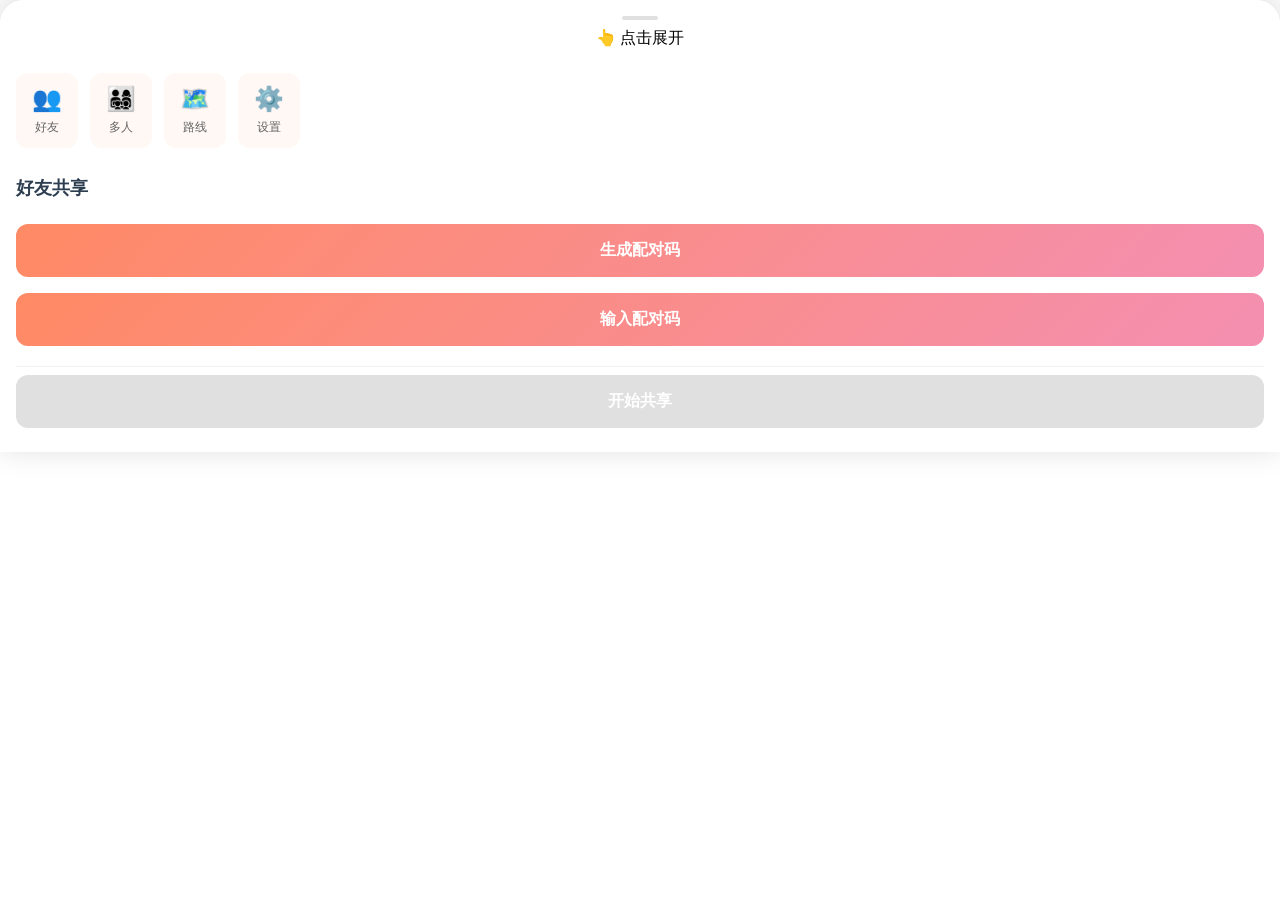
==== commit 7dd64a94: "重构UI：独立好友/多人面板，切换需确认停止共享 - 恢复单页面结构，避免iframe嵌套滚动问题 - 好友面板和多人面板各自独立的"开始共享"按钮 - 切换模式时若正在共享，弹出确认对话框 - 独立" ====
--- a/app/src/main/assets/web/index.html
+++ b/app/src/main/assets/web/index.html
@@ -35,7 +35,6 @@
             padding: 12px 16px;
             overflow-x: auto;
         }
-        /* 抽屉内容区域 */
         #sheet-content {
             overflow-y: auto;
             -webkit-overflow-scrolling: touch;
@@ -53,10 +52,7 @@
             cursor: pointer;
             transition: transform 0.15s, background 0.15s;
         }
-        .action-chip:active {
-            transform: scale(0.92);
-            background: #FFEDE5;
-        }
+        .action-chip:active { transform: scale(0.92); background: #FFEDE5; }
         .chip-icon { font-size: 24px; }
         .chip-text { font-size: 12px; color: #666; }
         .panel { padding: 16px; }
@@ -80,17 +76,10 @@
             cursor: pointer;
             transition: transform 0.15s, box-shadow 0.15s;
         }
-        .btn:active:not(:disabled) {
-            transform: scale(0.96);
-            box-shadow: 0 4px 12px rgba(255, 138, 101, 0.4);
-        }
-        .btn:disabled {
-            background: #E0E0E0;
-            cursor: not-allowed;
-        }
-        .input-group {
-            margin: 12px 0;
-        }
+        .btn:active:not(:disabled) { transform: scale(0.96); box-shadow: 0 4px 12px rgba(255, 138, 101, 0.4); }
+        .btn:disabled { background: #E0E0E0; cursor: not-allowed; }
+        .btn.stopping { background: linear-gradient(135deg, #FF6B6B, #FF8E8E); }
+        .input-group { margin: 12px 0; }
         .input-group input {
             width: 100%;
             padding: 14px;
@@ -99,10 +88,7 @@
             font-size: 14px;
             transition: border-color 0.2s;
         }
-        .input-group input:focus {
-            outline: none;
-            border-color: #FF8A65;
-        }
+        .input-group input:focus { outline: none; border-color: #FF8A65; }
         .friend-item {
             padding: 14px 16px;
             border-bottom: 1px solid #eee;
@@ -112,9 +98,8 @@
             gap: 12px;
             transition: background 0.15s;
         }
-        .friend-item:active {
-            background: #FFF5F2;
-        }
+        .friend-item:active { background: #FFF5F2; }
+        .friend-selected { background: #FFF5F2; border-left: 3px solid #FF8A65; }
         .friend-avatar {
             width: 40px;
             height: 40px;
@@ -126,18 +111,8 @@
             color: white;
             font-weight: 600;
         }
-        .friend-name {
-            font-weight: 600;
-            color: #2C3E50;
-        }
-        .friend-status {
-            font-size: 12px;
-            color: #999;
-        }
-        .friend-selected {
-            background: #FFF5F2;
-            border-left: 3px solid #FF8A65;
-        }
+        .friend-name { font-weight: 600; color: #2C3E50; }
+        .friend-status { font-size: 12px; color: #999; }
         /* 地图信息窗口 */
         .map-info-window {
             position: fixed;
@@ -159,12 +134,7 @@
             pointer-events: auto;
             transform: translate(-50%, -50%) scale(1);
         }
-        .info-header {
-            display: flex;
-            align-items: center;
-            gap: 12px;
-            margin-bottom: 16px;
-        }
+        .info-header { display: flex; align-items: center; gap: 12px; margin-bottom: 16px; }
         .info-avatar {
             width: 48px;
             height: 48px;
@@ -177,37 +147,12 @@
             font-size: 20px;
             font-weight: 600;
         }
-        .info-name {
-            font-size: 18px;
-            font-weight: 700;
-            color: #2C3E50;
-        }
-        .info-status {
-            font-size: 12px;
-            color: #999;
-            margin-top: 2px;
-        }
-        .info-stats {
-            display: grid;
-            grid-template-columns: 1fr 1fr;
-            gap: 12px;
-        }
-        .stat-item {
-            background: #F8F9FA;
-            border-radius: 12px;
-            padding: 12px;
-            text-align: center;
-        }
-        .stat-value {
-            font-size: 20px;
-            font-weight: 700;
-            color: #FF8A65;
-            margin-bottom: 4px;
-        }
-        .stat-label {
-            font-size: 11px;
-            color: #999;
-        }
+        .info-name { font-size: 18px; font-weight: 700; color: #2C3E50; }
+        .info-status { font-size: 12px; color: #999; margin-top: 2px; }
+        .info-stats { display: grid; grid-template-columns: 1fr 1fr; gap: 12px; }
+        .stat-item { background: #F8F9FA; border-radius: 12px; padding: 12px; text-align: center; }
+        .stat-value { font-size: 20px; font-weight: 700; color: #FF8A65; margin-bottom: 4px; }
+        .stat-label { font-size: 11px; color: #999; }
         .info-close {
             position: absolute;
             top: 12px;
@@ -224,9 +169,7 @@
             align-items: center;
             justify-content: center;
         }
-        .info-close:active {
-            background: #E0E0E0;
-        }
+        .info-close:active { background: #E0E0E0; }
         .info-backdrop {
             position: fixed;
             top: 0;
@@ -239,22 +182,10 @@
             pointer-events: none;
             transition: opacity 0.2s;
         }
-        .info-backdrop.show {
-            opacity: 1;
-            pointer-events: auto;
-        }
+        .info-backdrop.show { opacity: 1; pointer-events: auto; }
         /* 房间用户列表 */
-        .room-users {
-            margin-top: 16px;
-            border-top: 1px solid #f0f0f0;
-            padding-top: 16px;
-        }
-        .room-users-title {
-            font-size: 14px;
-            font-weight: 600;
-            color: #666;
-            margin-bottom: 12px;
-        }
+        .room-users { margin-top: 16px; border-top: 1px solid #f0f0f0; padding-top: 16px; }
+        .room-users-title { font-size: 14px; font-weight: 600; color: #666; margin-bottom: 12px; }
         .room-user-item {
             display: flex;
             align-items: center;
@@ -265,9 +196,7 @@
             cursor: pointer;
             transition: background 0.15s;
         }
-        .room-user-item:active {
-            background: #FFF5F2;
-        }
+        .room-user-item:active { background: #FFF5F2; }
         .room-user-avatar {
             width: 36px;
             height: 36px;
@@ -280,18 +209,67 @@
             font-weight: 600;
             margin-right: 12px;
         }
-        .room-user-name {
+        .room-user-name { flex: 1; font-size: 14px; color: #2C3E50; }
+        /* 切换面板遮罩 */
+        .mode-switch-overlay {
+            position: fixed;
+            top: 0;
+            left: 0;
+            right: 0;
+            bottom: 0;
+            background: rgba(0, 0, 0, 0.5);
+            z-index: 2000;
+            display: flex;
+            align-items: center;
+            justify-content: center;
+            opacity: 0;
+            pointer-events: none;
+            transition: opacity 0.2s;
+        }
+        .mode-switch-overlay.show { opacity: 1; pointer-events: auto; }
+        .mode-switch-dialog {
+            background: white;
+            border-radius: 16px;
+            padding: 24px;
+            width: 80%;
+            max-width: 300px;
+            text-align: center;
+        }
+        .mode-switch-dialog h3 {
+            font-size: 16px;
+            font-weight: 700;
+            color: #2C3E50;
+            margin-bottom: 12px;
+        }
+        .mode-switch-dialog p {
+            font-size: 14px;
+            color: #666;
+            margin-bottom: 20px;
+        }
+        .mode-switch-dialog .btn-group {
+            display: flex;
+            gap: 12px;
+        }
+        .btn-secondary {
             flex: 1;
+            padding: 12px;
+            border: 1px solid #E0E0E0;
+            border-radius: 12px;
+            background: white;
+            color: #666;
             font-size: 14px;
-            color: #2C3E50;
-        }
-        .room-user-self {
-            font-size: 11px;
-            color: #FF8A65;
-            background: #FFF5F2;
-            padding: 2px 8px;
-            border-radius: 10px;
-        }
+            cursor: pointer;
+        }
+        .btn-primary {
+            flex: 1;
+            padding: 12px;
+            border: none;
+            border-radius: 12px;
+            background: linear-gradient(135deg, #FF8A65, #F48FB1);
+            color: white;
+            font-size: 14px;
+            font-weight: 600;
+            cursor: pointer;
         }
     </style>
 </head>
@@ -319,6 +297,18 @@
         </div>
     </div>
 
+    <!-- 切换面板确认对话框 -->
+    <div class="mode-switch-overlay" id="mode-switch-overlay">
+        <div class="mode-switch-dialog">
+            <h3>正在共享位置</h3>
+            <p>切换模式需要先停止当前共享，是否停止？</p>
+            <div class="btn-group">
+                <button class="btn-secondary" onclick="hideModeSwitchDialog()">取消</button>
+                <button class="btn-primary" onclick="confirmStopAndSwitch()">停止并切换</button>
+            </div>
+        </div>
+    </div>
+
     <div class="sheet-handle" onclick="toggleSheet()">
         <div class="handle-bar"></div>
         <div id="hint">👆 点击展开</div>
@@ -326,11 +316,11 @@
 
     <div id="sheet-content">
         <div class="quick-actions">
-            <button class="action-chip" onclick="showPair()">
+            <button class="action-chip" onclick="trySwitchMode('pair')">
                 <span class="chip-icon">👥</span>
                 <span class="chip-text">好友</span>
             </button>
-            <button class="action-chip" onclick="showMulti()">
+            <button class="action-chip" onclick="trySwitchMode('multi')">
                 <span class="chip-icon">👨‍👩‍👧‍👦</span>
                 <span class="chip-text">多人</span>
             </button>
@@ -344,6 +334,7 @@
             </button>
         </div>
 
+        <!-- 好友面板 -->
         <div id="pair-panel" class="panel">
             <div class="panel-title">好友共享</div>
             <button class="btn" onclick="generateCode()">生成配对码</button>
@@ -353,84 +344,95 @@
                 <div style="font-size: 12px; color: #999; margin-top: 8px;">告诉对方输入此配对码</div>
             </div>
             <div id="friends-list" style="margin-top: 12px; border-top: 1px solid #f0f0f0;"></div>
+            <button class="btn" id="pair-share-btn" onclick="togglePairShare()" disabled>开始共享</button>
         </div>
 
+        <!-- 多人面板 -->
         <div id="multi-panel" class="panel hidden">
             <div class="panel-title">多人共享</div>
             <div class="input-group">
-                <input type="text" id="room-id" placeholder="房间号" oninput="updateBtn()">
+                <input type="text" id="room-id" placeholder="房间号" oninput="updateMultiBtn()">
             </div>
             <div class="input-group">
-                <input type="text" id="user-name" placeholder="你的名字" oninput="updateBtn()">
+                <input type="text" id="user-name" placeholder="你的名字" oninput="updateMultiBtn()">
             </div>
             <div id="room-users-list" class="room-users hidden">
                 <div class="room-users-title">房间成员</div>
                 <div id="room-users-container"></div>
             </div>
-        </div>
-
-        <div class="panel">
-            <button class="btn" id="share-btn" onclick="toggleShare()" disabled>开始共享</button>
+            <button class="btn" id="multi-share-btn" onclick="toggleMultiShare()" disabled>开始共享</button>
         </div>
     </div>
 
     <script>
-        let currentMode = 'none';
+        // 全局状态
+        let currentMode = 'none'; // 'pair' | 'multi' | 'none'
         let isSharing = false;
         let selectedFriend = null;
         let isExpanded = false;
-        let roomUsers = new Map(); // 存储房间内用户信息 {userId: {name, lat, lng, speed, bearing}}
-
+        let roomUsers = new Map();
+        let pendingMode = null;
+
+        // ========== 抽屉控制 ==========
         function toggleSheet() {
-            if (window.AndroidBridge) {
-                AndroidBridge.toggleSheet();
-            }
+            if (window.AndroidBridge) AndroidBridge.toggleSheet();
         }
 
         window.onSheetState = function(state) {
             isExpanded = (state === 'expanded');
             document.getElementById('hint').textContent = isExpanded ? '👇 点击收起' : '👆 点击展开';
-
-            // 根据展开状态设置样式
-            const body = document.body;
-            if (isExpanded) {
-                body.classList.remove('sheet-collapsed');
-            } else {
-                body.classList.add('sheet-collapsed');
-            }
-        };
-
-        function showPair() {
-            currentMode = 'pair';
-            document.getElementById('pair-panel').classList.remove('hidden');
-            document.getElementById('multi-panel').classList.add('hidden');
-            updateBtn();
-            loadFriends();
-        }
-
-        function showMulti() {
-            currentMode = 'multi';
-            document.getElementById('pair-panel').classList.add('hidden');
-            document.getElementById('multi-panel').classList.remove('hidden');
-            updateBtn();
-        }
-
-        function showRoutes() {
-            if (window.AndroidBridge) AndroidBridge.showRouteManager();
-        }
-
-        function showProfile() {
-            if (window.AndroidBridge) AndroidBridge.showProfile();
-        }
-
+        };
+
+        // ========== 模式切换（带停止确认） ==========
+        function trySwitchMode(mode) {
+            if (isSharing && currentMode !== mode) {
+                // 正在共享，需要确认停止
+                pendingMode = mode;
+                showModeSwitchDialog();
+                return;
+            }
+            // 未共享或切换到相同模式，直接切换
+            switchToMode(mode);
+        }
+
+        function switchToMode(mode) {
+            currentMode = mode;
+            if (mode === 'pair') {
+                document.getElementById('pair-panel').classList.remove('hidden');
+                document.getElementById('multi-panel').classList.add('hidden');
+                loadFriends();
+            } else if (mode === 'multi') {
+                document.getElementById('pair-panel').classList.add('hidden');
+                document.getElementById('multi-panel').classList.remove('hidden');
+            }
+        }
+
+        function showModeSwitchDialog() {
+            document.getElementById('mode-switch-overlay').classList.add('show');
+        }
+
+        function hideModeSwitchDialog() {
+            document.getElementById('mode-switch-overlay').classList.remove('show');
+            pendingMode = null;
+        }
+
+        function confirmStopAndSwitch() {
+            // 停止共享
+            if (window.AndroidBridge) AndroidBridge.stopSharing();
+            hideModeSwitchDialog();
+            // 等待停止完成后再切换
+            setTimeout(() => {
+                if (pendingMode) {
+                    switchToMode(pendingMode);
+                    pendingMode = null;
+                }
+            }, 300);
+        }
+
+        // ========== 好友模式 ==========
         function generateCode() {
             if (window.AndroidBridge) AndroidBridge.generatePairCode('');
         }
-
-        window.onPairCode = function(code) {
-            document.getElementById('code').textContent = code;
-            document.getElementById('code-display').classList.remove('hidden');
-        };
 
         function showPairDialog() {
             const code = prompt('输入6位配对码');
@@ -459,83 +461,77 @@
                     </div>
                 `).join('');
             }
+            updatePairBtn();
         };
 
         function selectFriend(id, roomId, name) {
             selectedFriend = { friendId: id, pairRoomId: roomId, friendName: name };
-            // 更新选中样式
-            document.querySelectorAll('.friend-item').forEach(el => {
-                el.classList.remove('friend-selected');
-            });
+            document.querySelectorAll('.friend-item').forEach(el => el.classList.remove('friend-selected'));
             event.currentTarget.classList.add('friend-selected');
-            updateBtn();
-        }
-
-        function toggleShare() {
+            updatePairBtn();
+        }
+
+        window.onPairCode = function(code) {
+            document.getElementById('code').textContent = code;
+            document.getElementById('code-display').classList.remove('hidden');
+        };
+
+        window.onNewFriend = function(name) {
+            loadFriends();
+        };
+
+        function updatePairBtn() {
+            const btn = document.getElementById('pair-share-btn');
+            btn.textContent = isSharing && currentMode === 'pair' ? '停止共享' : '开始共享';
+            btn.classList.toggle('stopping', isSharing && currentMode === 'pair');
+            btn.disabled = !isSharing && !selectedFriend;
+        }
+
+        function togglePairShare() {
+            if (isSharing) {
+                if (window.AndroidBridge) AndroidBridge.stopSharing();
+            } else if (selectedFriend) {
+                if (window.AndroidBridge) AndroidBridge.startPairSharing('', selectedFriend.pairRoomId);
+            }
+        }
+
+        // ========== 多人模式 ==========
+        function updateMultiBtn() {
+            const roomId = document.getElementById('room-id').value;
+            const userName = document.getElementById('user-name').value;
+            const btn = document.getElementById('multi-share-btn');
+
+            btn.textContent = isSharing && currentMode === 'multi' ? '停止共享' : '开始共享';
+            btn.classList.toggle('stopping', isSharing && currentMode === 'multi');
+            btn.disabled = !isSharing && !(roomId && userName);
+        }
+
+        function toggleMultiShare() {
             if (isSharing) {
                 if (window.AndroidBridge) AndroidBridge.stopSharing();
             } else {
-                const name = document.getElementById('user-name')?.value || '';
-                if (currentMode === 'pair' && selectedFriend) {
-                    if (window.AndroidBridge) AndroidBridge.startPairSharing(name, selectedFriend.pairRoomId);
-                } else if (currentMode === 'multi') {
-                    const roomId = document.getElementById('room-id').value;
-                    if (roomId && window.AndroidBridge) AndroidBridge.startMultiSharing(name, roomId);
+                const roomId = document.getElementById('room-id').value;
+                const userName = document.getElementById('user-name').value;
+                if (roomId && userName && window.AndroidBridge) {
+                    AndroidBridge.startMultiSharing(userName, roomId);
                 }
             }
         }
 
-        function updateBtn() {
-            const btn = document.getElementById('share-btn');
-            btn.textContent = isSharing ? '停止共享' : '开始共享';
-            btn.style.background = isSharing ? '#FF6B6B' : '';
-
-            let canStart = false;
-            if (currentMode === 'pair' && selectedFriend) canStart = true;
-            if (currentMode === 'multi' && document.getElementById('room-id')?.value && document.getElementById('user-name')?.value) canStart = true;
-
-            btn.disabled = !isSharing && !canStart;
-        }
-
+        // ========== 共享状态回调 ==========
         window.onShareState = function(sharing) {
             isSharing = sharing;
-            updateBtn();
-        };
-
-        window.onUserJoin = function(name) {
-            // 可以显示toast提示
-        };
-
-        window.onNewFriend = function(name) {
-            loadFriends();
-        };
-
-        // 地图标记点击 - 显示信息窗口
-        window.onMarkerClicked = function(id, name, speed, bearing) {
-            document.getElementById('info-avatar').textContent = name.charAt(0);
-            document.getElementById('info-name').textContent = name;
-
-            // 速度 (m/s 转换为 km/h)
-            const speedKmh = Math.round(speed * 3.6);
-            document.getElementById('info-speed').textContent = speedKmh;
-
-            // 方向
-            const directions = ['北', '东北', '东', '东南', '南', '西南', '西', '西北'];
-            const index = Math.round(bearing / 45) % 8;
-            document.getElementById('info-bearing').textContent = directions[index] || '北';
-
-            document.getElementById('info-backdrop').classList.add('show');
-            document.getElementById('map-info-window').classList.add('show');
-        };
-
-        function closeInfoWindow() {
-            document.getElementById('info-backdrop').classList.remove('show');
-            document.getElementById('map-info-window').classList.remove('show');
-        }
-
-        // 接收位置更新并更新房间用户列表
+            updatePairBtn();
+            updateMultiBtn();
+            if (!isSharing) {
+                // 停止共享后清空房间用户列表
+                roomUsers.clear();
+                updateRoomUsersList();
+            }
+        };
+
+        // ========== 房间用户列表 ==========
         window.onLocationUpdate = function(userId, lat, lng, name, speed, bearing) {
-            // 保存用户位置信息
             roomUsers.set(userId, {
                 userId: userId,
                 name: name,
@@ -544,72 +540,80 @@
                 speed: speed || 0,
                 bearing: bearing || 0
             });
-
-            // 如果当前在多人模式，更新用户列表显示
             if (currentMode === 'multi' && isSharing) {
                 updateRoomUsersList();
             }
         };
 
-        // 更新房间用户列表UI
         function updateRoomUsersList() {
             const container = document.getElementById('room-users-container');
             const listWrapper = document.getElementById('room-users-list');
-
             if (roomUsers.size === 0) {
                 listWrapper.classList.add('hidden');
                 return;
             }
-
             listWrapper.classList.remove('hidden');
-            const myUserId = ''; // 自己的ID会在原生端过滤掉或标记
-
             let html = '';
             roomUsers.forEach((user, uid) => {
-                const isSelf = uid === 'self' || uid === ''; // 简单判断，实际需要用户ID
                 html += `
                     <div class="room-user-item" onclick="onRoomUserClick('${uid}')">
                         <div class="room-user-avatar">${user.name.charAt(0)}</div>
                         <div class="room-user-name">${user.name}</div>
-                        ${isSelf ? '<span class="room-user-self">我</span>' : ''}
                     </div>
                 `;
             });
             container.innerHTML = html;
         }
 
-        // 点击房间用户
         function onRoomUserClick(userId) {
             const user = roomUsers.get(userId);
             if (!user) return;
-
-            // 移动地图到该用户位置
-            if (window.AndroidBridge) {
-                AndroidBridge.moveToLocation(user.lat, user.lng);
-            }
-
-            // 显示信息窗口
-            document.getElementById('info-avatar').textContent = user.name.charAt(0);
-            document.getElementById('info-name').textContent = user.name;
-
-            const speedKmh = Math.round(user.speed * 3.6);
-            document.getElementById('info-speed').textContent = speedKmh;
-
-            const directions = ['北', '东北', '东', '东南', '南', '西南', '西', '西北'];
-            const index = Math.round(user.bearing / 45) % 8;
-            document.getElementById('info-bearing').textContent = directions[index] || '北';
-
-            document.getElementById('info-backdrop').classList.add('show');
-            document.getElementById('map-info-window').classList.add('show');
-        }
-
-        // 用户离开房间
+            if (window.AndroidBridge) AndroidBridge.moveToLocation(user.lat, user.lng);
+            showInfoWindow(user.name, user.speed, user.bearing);
+        }
+
         window.onUserLeave = function(userId) {
             roomUsers.delete(userId);
             if (currentMode === 'multi' && isSharing) {
                 updateRoomUsersList();
             }
         };
+
+        window.onUserJoin = function(name) {
+            // 可以显示toast提示
+        };
+
+        // ========== 地图信息窗口 ==========
+        window.onMarkerClicked = function(id, name, speed, bearing) {
+            showInfoWindow(name, speed, bearing);
+        };
+
+        function showInfoWindow(name, speed, bearing) {
+            document.getElementById('info-avatar').textContent = name.charAt(0);
+            document.getElementById('info-name').textContent = name;
+            document.getElementById('info-speed').textContent = Math.round(speed * 3.6);
+            const directions = ['北', '东北', '东', '东南', '南', '西南', '西', '西北'];
+            document.getElementById('info-bearing').textContent = directions[Math.round(bearing / 45) % 8] || '北';
+            document.getElementById('info-backdrop').classList.add('show');
+            document.getElementById('map-info-window').classList.add('show');
+        }
+
+        function closeInfoWindow() {
+            document.getElementById('info-backdrop').classList.remove('show');
+            document.getElementById('map-info-window').classList.remove('show');
+        }
+
+        // ========== 其他功能 ==========
+        function showRoutes() {
+            if (window.AndroidBridge) AndroidBridge.showRouteManager();
+        }
+
+        function showProfile() {
+            if (window.AndroidBridge) AndroidBridge.showProfile();
+        }
+
+        // 默认显示好友面板
+        switchToMode('pair');
     </script>
 </body>
 </html>
